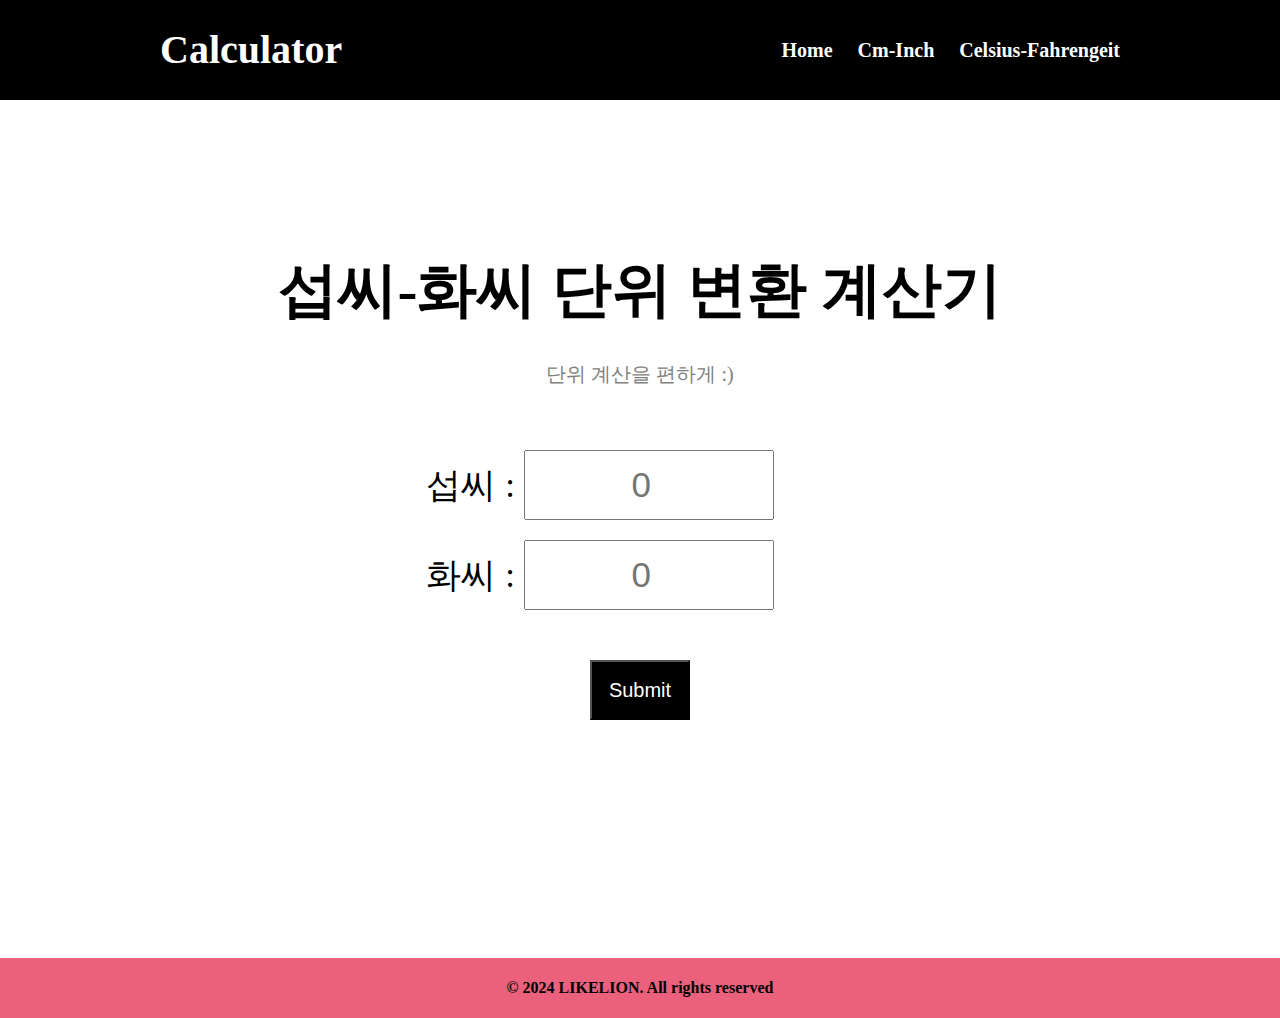
==== temperature.html @ b89aa654 "first commit" ====
<!DOCTYPE html>
<html lang="en">
<head>
    <meta charset="UTF-8">
    <meta http-equiv="X-UA-Compatible" content="IE=edge">
    <meta name="viewport" content="width=device-width, initial-scale=1.0">
    <title>Celsius-Fahrengeit</title>
    <link rel="stylesheet" href="/css/temperature.css">
</head>
<body>
    <nav>
        <div class="container">
            <h1 class="nav-logo"><a href="index.html"></i>Calculator</a></h1>
            <div class="nav-menu">
                <ul class="nav-btn">
                    <li><a href="index.html">Home</a></li>
                    <li><a href="cminch.html">Cm-Inch</a></li>
                    <li><a href="temperature.html">Celsius-Fahrengeit</a></li>
                </ul>
            </div>
        </div>
    </nav>
    <header class="hd">
        <div class="container">
            <h2 class="hd-title">섭씨-화씨 단위 변환 계산기</h2>
            <p class="hd-content">단위 계산을 편하게 :)</p>
        </div>
    </header>
    <section class="sec">
        <div class="container">
            <div class="Ce-title">
                <label class="subtitle">섭씨 : </label>
                <input type="number" id="Ce" placeholder="0" style="width: 250px; height: 70px; font-size: 35px; text-align: center;">
            </div>
            <div class="Fa-title">
                <label class="subtitle">화씨 : </label>
                <input type="number" id="Fa" placeholder="0" style="width: 250px; height: 70px; font-size: 35px; text-align: center;">
            </div>
            <button id="submit" class="submit">Submit</button>
        </div>
    </section>
    <footer class="ft">
        <div class="container">
            <p>&copy; 2024 LIKELION. All rights reserved</p>
        </div>
    </footer>
    <script src="/calculator.js"></script>
</body>
</html>
---- css/temperature.css ----
* {
    box-sizing: border-box;
}

body {
    margin: 0;
    padding: 0;
}

.container {
    width: 960px;
    margin: 0 auto;
}

a:link, a:visited {
    text-decoration: none;
    color: rgb(255, 255, 255);
}

/* navigation bar */
nav {
    height: 100px;
    background-color: #000000;
    line-height: 100px;
}

nav::after {
    content: "";
    display: block;
    clear: both;
}

.nav-logo {
    font-size: 40px;
    float: left;
    margin: 0;
}

.nav-menu {
    float: right;
}

.nav-btn {
    list-style: none;
    margin: 0;
}

ul.nav-btn > li {
    float: left;
    margin-left: 25px;
    font-size: 20px;
    font-weight: bold;
}

/* header */
.hd {
    position: relative;
    height: 300px;
    text-align: center;
}

.hd-title {
    font-size: 60px;
    margin-top: 0;
    margin-bottom: 30px;
    padding-top: 150px;
}

.hd-content {
    font-size: 20px;
    color: gray;
}

/* section */
.sec {
    text-align: center;
    padding-top: 50px;
    padding-bottom: 238px;
}

.Ce-title {
    margin-right: 80px;
    padding-bottom: 20px;
}

.Fa-title {
    margin-right: 80px;
}

.subtitle {
    font-size: 35px;
}

.submit {
    margin-top: 50px;
    width: 100px;
    height: 60px;
    font-size: 20px;
    background-color: rgb(0, 0, 0);
    color: rgb(255, 255, 255);
}

/* footer */
.ft {
    padding: 5px;
    text-align: center;
    background-color: #eb617c;
    font-weight: bold;
}
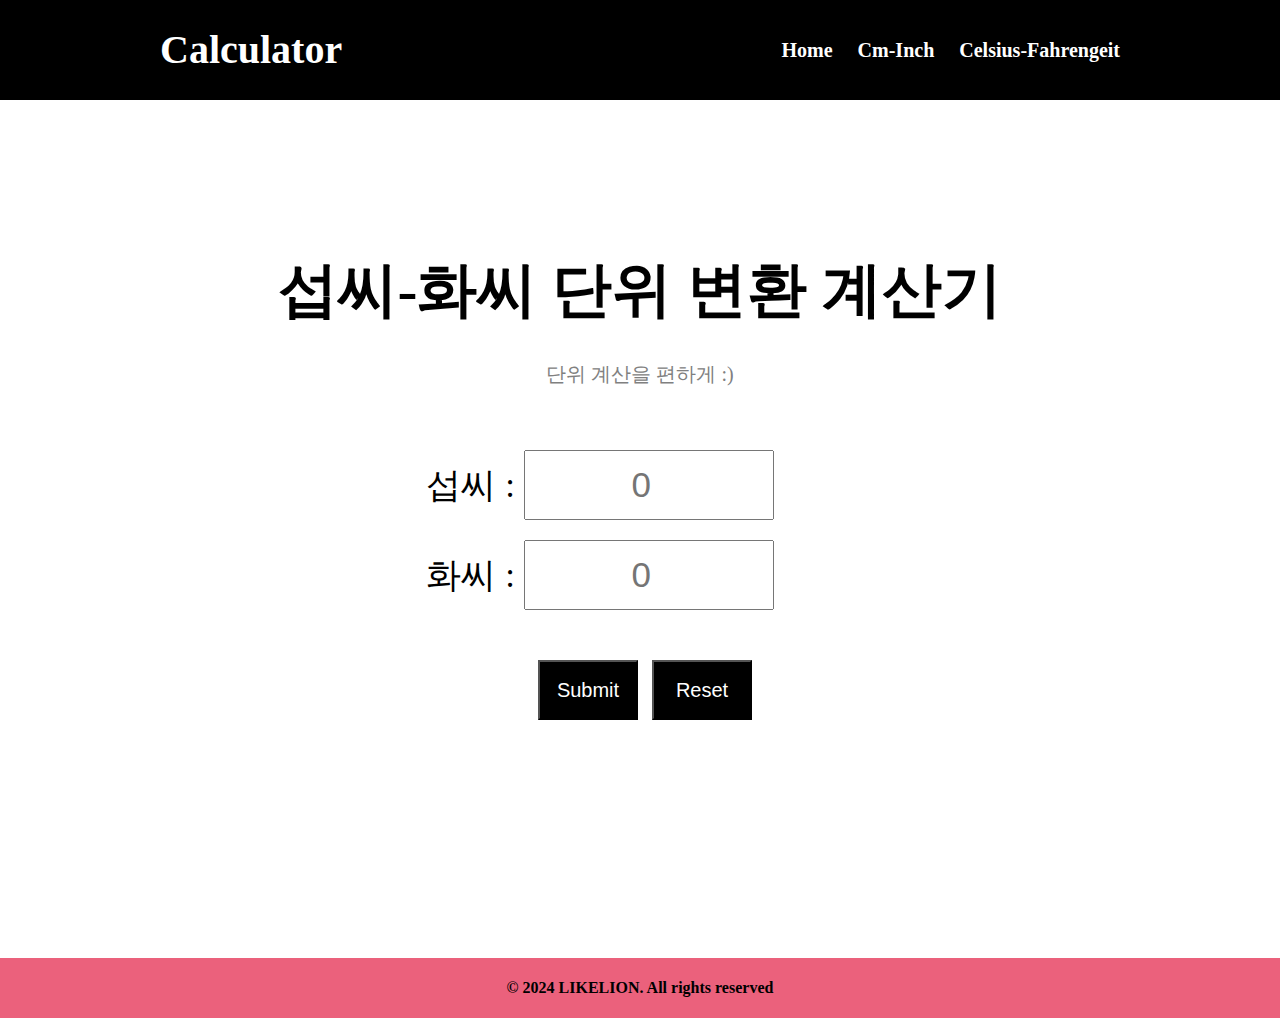
==== commit 014a8818: "modified" ====
--- a/temperature.html
+++ b/temperature.html
@@ -37,6 +37,7 @@
                 <input type="number" id="Fa" placeholder="0" style="width: 250px; height: 70px; font-size: 35px; text-align: center;">
             </div>
             <button id="submit" class="submit">Submit</button>
+            <button id="reset" class="reset">Reset</button>
         </div>
     </section>
     <footer class="ft">
--- a/css/temperature.css
+++ b/css/temperature.css
@@ -91,8 +91,9 @@
     font-size: 35px;
 }
 
-.submit {
+.submit, .reset {
     margin-top: 50px;
+    margin-left: 10px;
     width: 100px;
     height: 60px;
     font-size: 20px;
